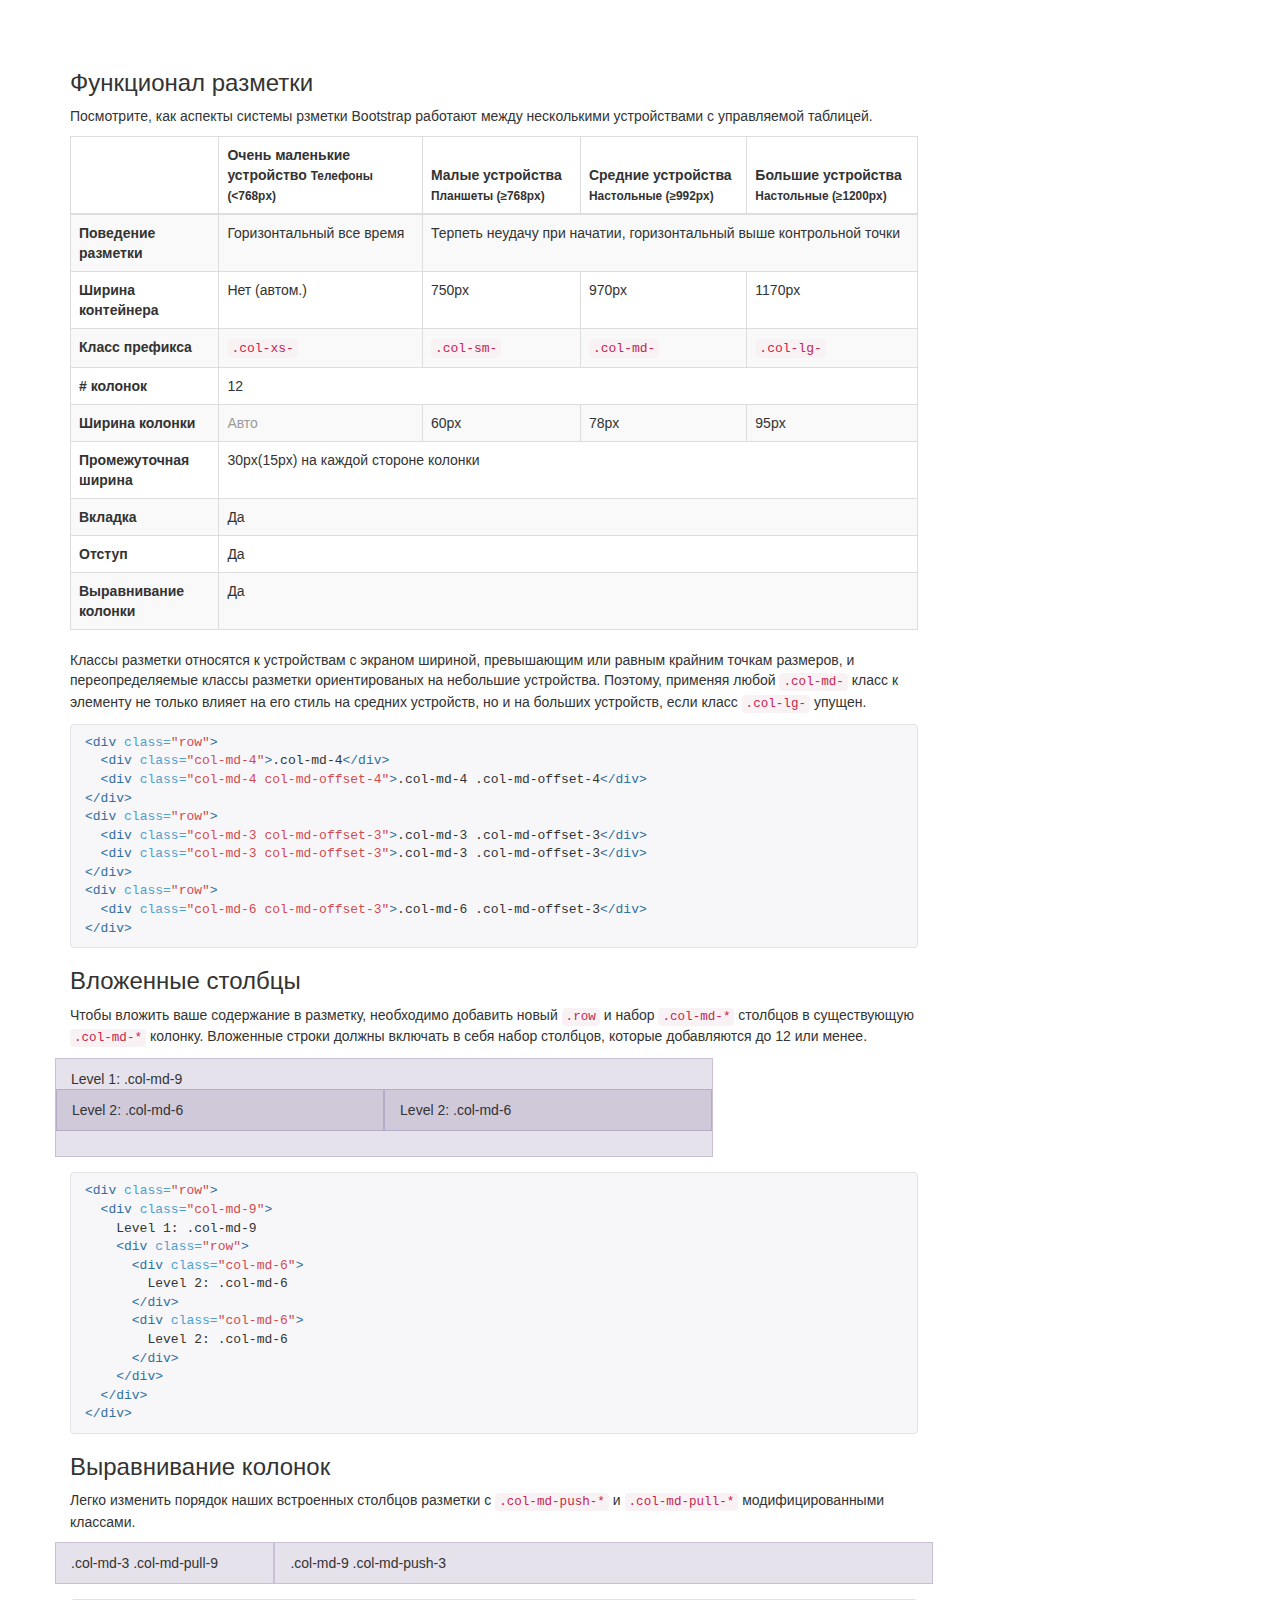
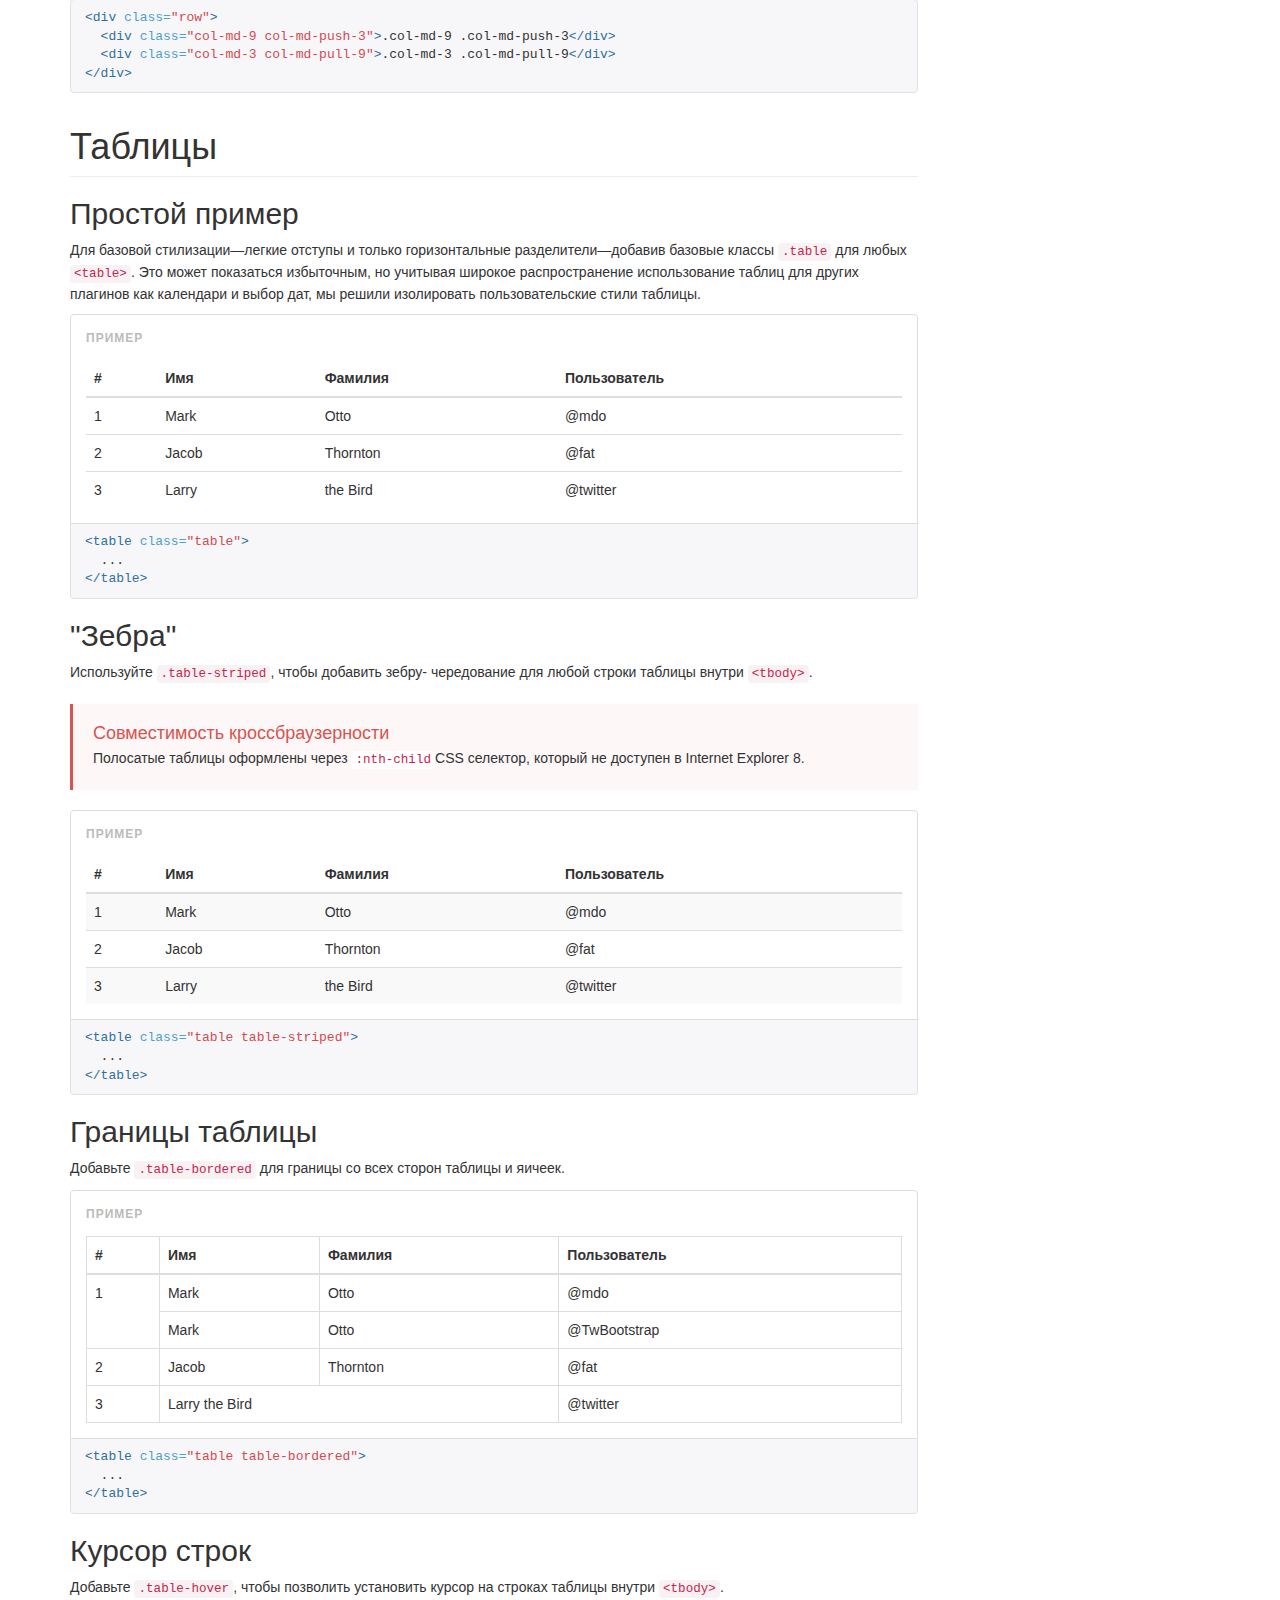
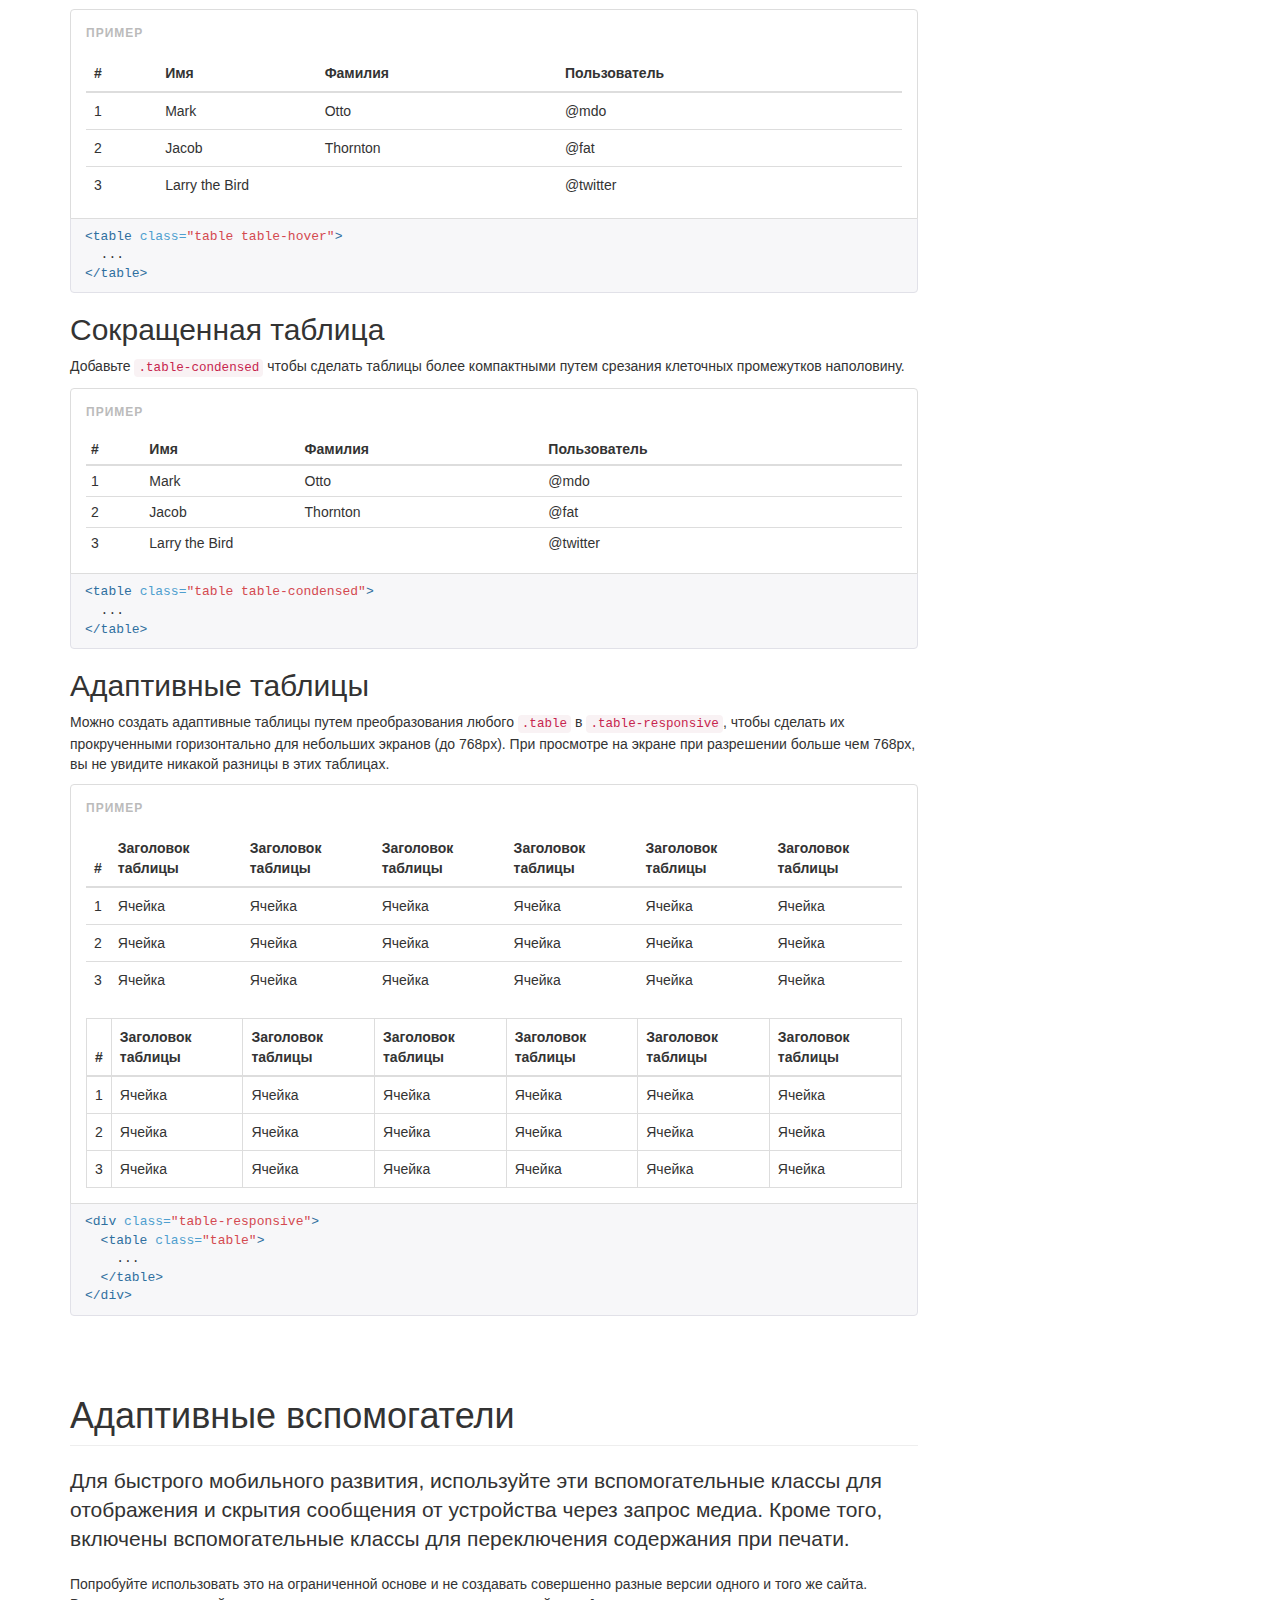
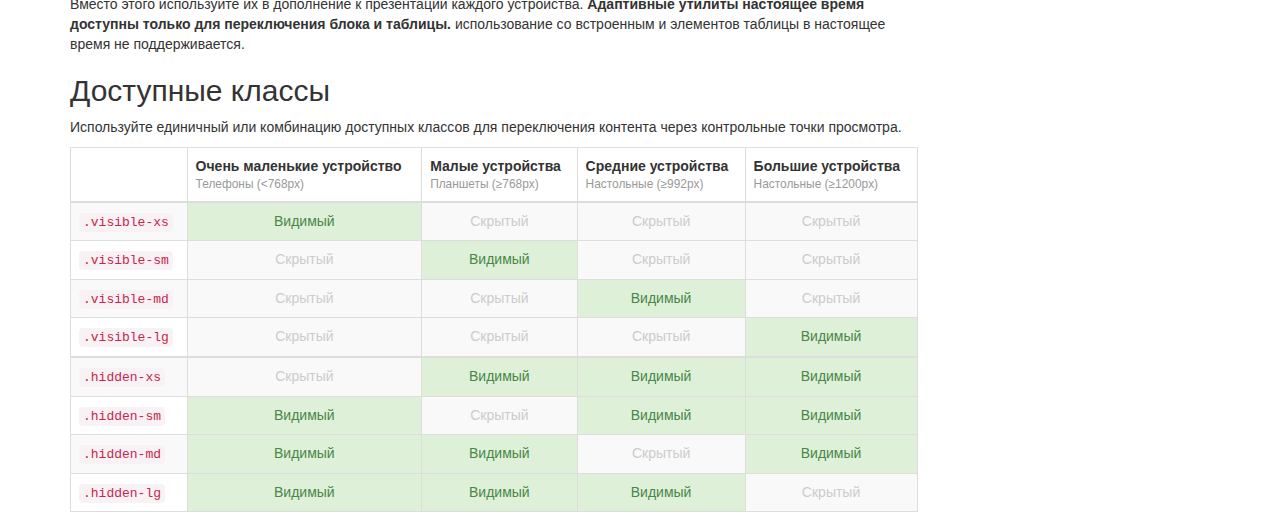
==== bootstrap_mod/example.html @ 99b9e329 "123" ====
<!DOCTYPE html>
<!-- saved from url=(0036)http://bootstrap-3.ru/css.php#tables -->
<html lang="ru"><head><meta http-equiv="Content-Type" content="text/html; charset=UTF-8">
    
    <meta http-equiv="X-UA-Compatible" content="IE=edge">
    <meta name="viewport" content="width=device-width, initial-scale=1">
    <meta name="description" content="Bootstrap 3. Документация на русском языке. Примеры сайтов и шаблоны Bootstrap. CSS, HTML, Javascript для разработчиков.">
    <meta name="keywords" content="bootstrap на русском, bootstrap 3, HTML, CSS, JS, JavaScript, фреймворк, css фреймворк, bootstrap, фронтэнд, веб разработка, web разработка">
    <meta name="author" content="Mark Otto, Jacob Thornton, and Bootstrap contributors">

    <title>
                                Bootstrap 3 · Общие настройки CSS, стилизация основных HTML элементов                                    </title>
    
    <link href="./example/bootstrap.min.css" rel="stylesheet">
    <link href="./example/docs.min.css" rel="stylesheet">
    <link href="./example/application.css" rel="stylesheet">
    
   
   
</head>

<body class="bs-docs-home">
    
    
    <header class="navbar navbar-static-top bs-docs-nav" id="top" role="banner">
        
    </header>    

    <div class="container bs-docs-container">
        <div class="row">
            <div class="col-md-9" role="main">




    <h3 id="grid-options">Функционал разметки</h3>
    <p>Посмотрите, как аспекты системы рзметки Bootstrap работают между несколькими устройствами с управляемой таблицей.</p>
    <div class="table-responsive">
        <table class="table table-bordered table-striped">
            <thead>
                <tr>
                    <th></th>
                    <th>Очень маленькие устройство <small>Телефоны  (&lt;768px)</small></th>
                    <th>Малые устройства <small>Планшеты (≥768px)</small></th>
                    <th>Средние устройства <small>Настольные (≥992px)</small></th>
                    <th>Большие устройства <small>Настольные (≥1200px)</small></th>
                </tr>
            </thead>
            <tbody>
                <tr>
                    <th>Поведение разметки</th>
                    <td>Горизонтальный все время</td>
                    <td colspan="3">Терпеть неудачу при начатии, горизонтальный выше контрольной точки</td>
                </tr>
                <tr>
                    <th>Ширина контейнера</th>
                    <td>Нет (автом.)</td>
                    <td>750px</td>
                    <td>970px</td>
                    <td>1170px</td>
                </tr>
                <tr>
                    <th>Класс префикса</th>
                    <td><code>.col-xs-</code></td>
                    <td><code>.col-sm-</code></td>
                    <td><code>.col-md-</code></td>
                    <td><code>.col-lg-</code></td>
                </tr>
                <tr>
                    <th># колонок</th>
                    <td colspan="4">12</td>
                </tr>
                <tr>
                    <th>Ширина колонки</th>
                    <td class="text-muted">Авто</td>
                    <td>60px</td>
                    <td>78px</td>
                    <td>95px</td>
                </tr>
                <tr>
                    <th>Промежуточная ширина</th>
                    <td colspan="4">30px(15px) на каждой стороне колонки</td>
                </tr>
                <tr>
                    <th>Вкладка</th>
                    <td colspan="4">Да</td>
                </tr>
                <tr>
                    <th>Отступ</th>
                    <td colspan="4">Да</td>
                </tr>
                <tr>
                    <th>Выравнивание колонки</th>
                    <td colspan="4">Да</td>
                </tr>
            </tbody>
        </table>
    </div>
    
    <p>Классы разметки относятся к устройствам с экраном шириной, превышающим или равным крайним точкам размеров, и переопределяемые классы разметки ориентированых на небольшие устройства. Поэтому, применяя любой <code>.col-md-</code> класс к элементу не только влияет на его стиль на средних устройств, но и на больших устройств, если класс <code>.col-lg-</code> упущен.</p>
    



<div class="highlight"><pre><code class="html"><span class="nt">&lt;div</span> <span class="na">class=</span><span class="s">"row"</span><span class="nt">&gt;</span>
  <span class="nt">&lt;div</span> <span class="na">class=</span><span class="s">"col-md-4"</span><span class="nt">&gt;</span>.col-md-4<span class="nt">&lt;/div&gt;</span>
  <span class="nt">&lt;div</span> <span class="na">class=</span><span class="s">"col-md-4 col-md-offset-4"</span><span class="nt">&gt;</span>.col-md-4 .col-md-offset-4<span class="nt">&lt;/div&gt;</span>
<span class="nt">&lt;/div&gt;</span>
<span class="nt">&lt;div</span> <span class="na">class=</span><span class="s">"row"</span><span class="nt">&gt;</span>
  <span class="nt">&lt;div</span> <span class="na">class=</span><span class="s">"col-md-3 col-md-offset-3"</span><span class="nt">&gt;</span>.col-md-3 .col-md-offset-3<span class="nt">&lt;/div&gt;</span>
  <span class="nt">&lt;div</span> <span class="na">class=</span><span class="s">"col-md-3 col-md-offset-3"</span><span class="nt">&gt;</span>.col-md-3 .col-md-offset-3<span class="nt">&lt;/div&gt;</span>
<span class="nt">&lt;/div&gt;</span>
<span class="nt">&lt;div</span> <span class="na">class=</span><span class="s">"row"</span><span class="nt">&gt;</span>
  <span class="nt">&lt;div</span> <span class="na">class=</span><span class="s">"col-md-6 col-md-offset-3"</span><span class="nt">&gt;</span>.col-md-6 .col-md-offset-3<span class="nt">&lt;/div&gt;</span>
<span class="nt">&lt;/div&gt;</span>
</code></pre></div>

    <h3 id="grid-nesting">Вложенные столбцы</h3>
    <p>Чтобы вложить ваше содержание в разметку, необходимо добавить новый <code>.row</code> и набор <code>.col-md-*</code> столбцов в существующую <code>.col-md-*</code> колонку. Вложенные строки должны включать в себя набор столбцов, которые добавляются до 12 или менее.</p>
    <div class="row show-grid">
        <div class="col-md-9">Level 1: .col-md-9
            <div class="row show-grid">
                <div class="col-md-6">Level 2: .col-md-6</div>
                <div class="col-md-6">Level 2: .col-md-6</div>
            </div>
        </div>
    </div>
<div class="highlight"><pre><code class="html"><span class="nt">&lt;div</span> <span class="na">class=</span><span class="s">"row"</span><span class="nt">&gt;</span>
  <span class="nt">&lt;div</span> <span class="na">class=</span><span class="s">"col-md-9"</span><span class="nt">&gt;</span>
    Level 1: .col-md-9
    <span class="nt">&lt;div</span> <span class="na">class=</span><span class="s">"row"</span><span class="nt">&gt;</span>
      <span class="nt">&lt;div</span> <span class="na">class=</span><span class="s">"col-md-6"</span><span class="nt">&gt;</span>
        Level 2: .col-md-6
      <span class="nt">&lt;/div&gt;</span>
      <span class="nt">&lt;div</span> <span class="na">class=</span><span class="s">"col-md-6"</span><span class="nt">&gt;</span>
        Level 2: .col-md-6
      <span class="nt">&lt;/div&gt;</span>
    <span class="nt">&lt;/div&gt;</span>
  <span class="nt">&lt;/div&gt;</span>
<span class="nt">&lt;/div&gt;</span>
</code></pre></div>

    <h3 id="grid-column-ordering">Выравнивание колонок</h3>
    <p>Легко изменить порядок наших встроенных столбцов разметки с <code>.col-md-push-*</code> и <code>.col-md-pull-*</code> модифицированными классами.</p>
    <div class="row show-grid">
        <div class="col-md-9 col-md-push-3">.col-md-9 .col-md-push-3</div>
        <div class="col-md-3 col-md-pull-9">.col-md-3 .col-md-pull-9</div>
    </div>

<div class="highlight"><pre><code class="html"><span class="nt">&lt;div</span> <span class="na">class=</span><span class="s">"row"</span><span class="nt">&gt;</span>
  <span class="nt">&lt;div</span> <span class="na">class=</span><span class="s">"col-md-9 col-md-push-3"</span><span class="nt">&gt;</span>.col-md-9 .col-md-push-3<span class="nt">&lt;/div&gt;</span>
  <span class="nt">&lt;div</span> <span class="na">class=</span><span class="s">"col-md-3 col-md-pull-9"</span><span class="nt">&gt;</span>.col-md-3 .col-md-pull-9<span class="nt">&lt;/div&gt;</span>
<span class="nt">&lt;/div&gt;</span>
</code></pre></div>

   

   


<!-- Tables
================================================== -->
<div class="bs-docs-section">
  <h1 id="tables" class="page-header">Таблицы</h1>

  <h2 id="tables-example">Простой пример</h2>
  <p>Для базовой стилизации—легкие отступы и только горизонтальные разделители—добавив базовые классы <code>.table</code> для любых <code>&lt;table&gt;</code>.  Это может показаться избыточным, но учитывая широкое распространение использование таблиц для других плагинов как календари и выбор дат, мы решили изолировать пользовательские стили таблицы.</p>
  <div class="bs-example">
    <table class="table">
      <thead>
        <tr>
          <th>#</th>
          <th>Имя</th>
          <th>Фамилия</th>
          <th>Пользователь</th>
        </tr>
      </thead>
      <tbody>
        <tr>
          <td>1</td>
          <td>Mark</td>
          <td>Otto</td>
          <td>@mdo</td>
        </tr>
        <tr>
          <td>2</td>
          <td>Jacob</td>
          <td>Thornton</td>
          <td>@fat</td>
        </tr>
        <tr>
          <td>3</td>
          <td>Larry</td>
          <td>the Bird</td>
          <td>@twitter</td>
        </tr>
      </tbody>
    </table>
  </div><!-- /example -->
<div class="highlight"><pre><code class="html"><span class="nt">&lt;table</span> <span class="na">class=</span><span class="s">"table"</span><span class="nt">&gt;</span>
  ...
<span class="nt">&lt;/table&gt;</span>
</code></pre></div>


  <h2 id="tables-striped">"Зебра"</h2>
  <p>Используйте <code>.table-striped</code>, чтобы добавить зебру- чередование для любой строки таблицы внутри <code>&lt;tbody&gt;</code>.</p>
  <div class="bs-callout bs-callout-danger">
    <h4>Совместимость кроссбраузерности</h4>
    <p>Полосатые таблицы оформлены через <code>:nth-child</code>CSS селектор, который не доступен в Internet Explorer 8.</p>
  </div>
  <div class="bs-example">
    <table class="table table-striped">
      <thead>
        <tr>
          <th>#</th>
          <th>Имя</th>
          <th>Фамилия</th>
          <th>Пользователь</th>
        </tr>
      </thead>
      <tbody>
        <tr>
          <td>1</td>
          <td>Mark</td>
          <td>Otto</td>
          <td>@mdo</td>
        </tr>
        <tr>
          <td>2</td>
          <td>Jacob</td>
          <td>Thornton</td>
          <td>@fat</td>
        </tr>
        <tr>
          <td>3</td>
          <td>Larry</td>
          <td>the Bird</td>
          <td>@twitter</td>
        </tr>
      </tbody>
    </table>
  </div><!-- /example -->
<div class="highlight"><pre><code class="html"><span class="nt">&lt;table</span> <span class="na">class=</span><span class="s">"table table-striped"</span><span class="nt">&gt;</span>
  ...
<span class="nt">&lt;/table&gt;</span>
</code></pre></div>


  <h2 id="tables-bordered">Границы таблицы</h2>
  <p>Добавьте <code>.table-bordered</code> для границы со всех сторон таблицы и яичеек.</p>
  <div class="bs-example">
    <table class="table table-bordered">
      <thead>
        <tr>
          <th>#</th>
          <th>Имя</th>
          <th>Фамилия</th>
          <th>Пользователь</th>
        </tr>
      </thead>
      <tbody>
        <tr>
          <td rowspan="2">1</td>
          <td>Mark</td>
          <td>Otto</td>
          <td>@mdo</td>
        </tr>
        <tr>
          <td>Mark</td>
          <td>Otto</td>
          <td>@TwBootstrap</td>
        </tr>
        <tr>
          <td>2</td>
          <td>Jacob</td>
          <td>Thornton</td>
          <td>@fat</td>
        </tr>
        <tr>
          <td>3</td>
          <td colspan="2">Larry the Bird</td>
          <td>@twitter</td>
        </tr>
      </tbody>
    </table>
  </div><!-- /example -->
<div class="highlight"><pre><code class="html"><span class="nt">&lt;table</span> <span class="na">class=</span><span class="s">"table table-bordered"</span><span class="nt">&gt;</span>
  ...
<span class="nt">&lt;/table&gt;</span>
</code></pre></div>


  <h2 id="tables-hover-rows">Курсор строк</h2>
  <p>Добавьте <code>.table-hover</code>, чтобы позволить установить курсор на строках таблицы внутри <code>&lt;tbody&gt;</code>.</p>
  <div class="bs-example">
    <table class="table table-hover">
      <thead>
        <tr>
          <th>#</th>
          <th>Имя</th>
          <th>Фамилия</th>
          <th>Пользователь</th>
        </tr>
      </thead>
      <tbody>
        <tr>
          <td>1</td>
          <td>Mark</td>
          <td>Otto</td>
          <td>@mdo</td>
        </tr>
        <tr>
          <td>2</td>
          <td>Jacob</td>
          <td>Thornton</td>
          <td>@fat</td>
        </tr>
        <tr>
          <td>3</td>
          <td colspan="2">Larry the Bird</td>
          <td>@twitter</td>
        </tr>
      </tbody>
    </table>
  </div><!-- /example -->
<div class="highlight"><pre><code class="html"><span class="nt">&lt;table</span> <span class="na">class=</span><span class="s">"table table-hover"</span><span class="nt">&gt;</span>
  ...
<span class="nt">&lt;/table&gt;</span>
</code></pre></div>


  <h2 id="tables-condensed">Сокращенная таблица</h2>
  <p>Добавьте <code>.table-condensed</code> чтобы сделать таблицы более компактными путем срезания клеточных промежутков наполовину.</p>
  <div class="bs-example">
    <table class="table table-condensed">
      <thead>
        <tr>
          <th>#</th>
          <th>Имя</th>
          <th>Фамилия</th>
          <th>Пользователь</th>
        </tr>
      </thead>
      <tbody>
        <tr>
          <td>1</td>
          <td>Mark</td>
          <td>Otto</td>
          <td>@mdo</td>
        </tr>
        <tr>
          <td>2</td>
          <td>Jacob</td>
          <td>Thornton</td>
          <td>@fat</td>
        </tr>
        <tr>
          <td>3</td>
          <td colspan="2">Larry the Bird</td>
          <td>@twitter</td>
        </tr>
      </tbody>
    </table>
  </div><!-- /example -->
<div class="highlight"><pre><code class="html"><span class="nt">&lt;table</span> <span class="na">class=</span><span class="s">"table table-condensed"</span><span class="nt">&gt;</span>
  ...
<span class="nt">&lt;/table&gt;</span>
</code></pre></div>





  <h2 id="tables-responsive">Адаптивные таблицы</h2>
  <p>Можно создать адаптивные таблицы путем преобразования любого <code>.table</code> в <code>.table-responsive</code>, чтобы сделать их прокрученными горизонтально для небольших экранов (до 768px). При просмотре на экране при разрешении больше чем 768px, вы не увидите никакой разницы в этих таблицах.</p>
  <div class="bs-example">
    <div class="table-responsive">
      <table class="table">
        <thead>
          <tr>
            <th>#</th>
            <th>Заголовок таблицы</th>
            <th>Заголовок таблицы</th>
            <th>Заголовок таблицы</th>
            <th>Заголовок таблицы</th>
            <th>Заголовок таблицы</th>
            <th>Заголовок таблицы</th>
          </tr>
        </thead>
        <tbody>
          <tr>
            <td>1</td>
            <td>Ячейка</td>
            <td>Ячейка</td>
            <td>Ячейка</td>
            <td>Ячейка</td>
            <td>Ячейка</td>
            <td>Ячейка</td>
          </tr>
          <tr>
            <td>2</td>
            <td>Ячейка</td>
            <td>Ячейка</td>
            <td>Ячейка</td>
            <td>Ячейка</td>
            <td>Ячейка</td>
            <td>Ячейка</td>
          </tr>
          <tr>
            <td>3</td>
            <td>Ячейка</td>
            <td>Ячейка</td>
            <td>Ячейка</td>
            <td>Ячейка</td>
            <td>Ячейка</td>
            <td>Ячейка</td>
          </tr>
        </tbody>
      </table>
    </div><!-- /.table-responsive -->

    <div class="table-responsive">
      <table class="table table-bordered">
        <thead>
          <tr>
            <th>#</th>
            <th>Заголовок таблицы</th>
            <th>Заголовок таблицы</th>
            <th>Заголовок таблицы</th>
            <th>Заголовок таблицы</th>
            <th>Заголовок таблицы</th>
            <th>Заголовок таблицы</th>
          </tr>
        </thead>
        <tbody>
          <tr>
            <td>1</td>
            <td>Ячейка</td>
            <td>Ячейка</td>
            <td>Ячейка</td>
            <td>Ячейка</td>
            <td>Ячейка</td>
            <td>Ячейка</td>
          </tr>
          <tr>
            <td>2</td>
            <td>Ячейка</td>
            <td>Ячейка</td>
            <td>Ячейка</td>
            <td>Ячейка</td>
            <td>Ячейка</td>
            <td>Ячейка</td>
          </tr>
          <tr>
            <td>3</td>
            <td>Ячейка</td>
            <td>Ячейка</td>
            <td>Ячейка</td>
            <td>Ячейка</td>
            <td>Ячейка</td>
            <td>Ячейка</td>
          </tr>
        </tbody>
      </table>
    </div><!-- /.table-responsive -->
  </div><!-- /example -->
<div class="highlight"><pre><code class="html"><span class="nt">&lt;div</span> <span class="na">class=</span><span class="s">"table-responsive"</span><span class="nt">&gt;</span>
  <span class="nt">&lt;table</span> <span class="na">class=</span><span class="s">"table"</span><span class="nt">&gt;</span>
    ...
  <span class="nt">&lt;/table&gt;</span>
<span class="nt">&lt;/div&gt;</span>
</code></pre></div>
</div>




<!-- Responsive utilities
================================================== -->
<div class="bs-docs-section">
  <h1 id="responsive-utilities" class="page-header">Адаптивные вспомогатели</h1>

  <p class="lead">Для быстрого мобильного развития, используйте эти вспомогательные классы для отображения и скрытия сообщения от устройства через запрос медиа. Кроме того, включены вспомогательные классы для переключения содержания при печати.</p>
  <p>Попробуйте использовать это на ограниченной основе и не создавать совершенно разные версии одного и того же сайта. Вместо этого используйте их в дополнение к презентации каждого устройства. <strong>Адаптивные утилиты настоящее время доступны только для переключения блока и таблицы.</strong> использование со встроенным и элементов таблицы в настоящее время не поддерживается.</p>


  <h2 id="responsive-utilities-classes">Доступные классы</h2>
  <p>Используйте единичный или комбинацию доступных классов для переключения контента через контрольные точки просмотра.</p>
  <div class="table-responsive">
    <table class="table table-bordered table-striped responsive-utilities">
      <thead>
        <tr>
          <th></th>
          <th>
            Очень маленькие устройство <small>Телефоны  (&lt;768px)</small>         </th>
          <th>
            Малые устройства
         <small>Планшеты (≥768px)</small>
          </th>
          <th>
            Средние устройства
        <small>Настольные (≥992px)</small>
          </th>
          <th>
            Большие устройства
       <small>Настольные (≥1200px)</small>
          </th>
        </tr>
      </thead>
      <tbody>
        <tr>
          <th><code>.visible-xs</code></th>
          <td class="is-visible">Видимый</td>
          <td class="is-hidden">Скрытый</td>
          <td class="is-hidden">Скрытый</td>
          <td class="is-hidden">Скрытый</td>
        </tr>
        <tr>
          <th><code>.visible-sm</code></th>
          <td class="is-hidden">Скрытый</td>
          <td class="is-visible">Видимый</td>
          <td class="is-hidden">Скрытый</td>
          <td class="is-hidden">Скрытый</td>
        </tr>
        <tr>
          <th><code>.visible-md</code></th>
          <td class="is-hidden">Скрытый</td>
          <td class="is-hidden">Скрытый</td>
          <td class="is-visible">Видимый</td>
          <td class="is-hidden">Скрытый</td>
        </tr>
        <tr>
          <th><code>.visible-lg</code></th>
          <td class="is-hidden">Скрытый</td>
          <td class="is-hidden">Скрытый</td>
          <td class="is-hidden">Скрытый</td>
          <td class="is-visible">Видимый</td>
        </tr>
      </tbody>
      <tbody>
        <tr>
          <th><code>.hidden-xs</code></th>
          <td class="is-hidden">Скрытый</td>
          <td class="is-visible">Видимый</td>
          <td class="is-visible">Видимый</td>
          <td class="is-visible">Видимый</td>
        </tr>
        <tr>
          <th><code>.hidden-sm</code></th>
          <td class="is-visible">Видимый</td>
          <td class="is-hidden">Скрытый</td>
          <td class="is-visible">Видимый</td>
          <td class="is-visible">Видимый</td>
        </tr>
        <tr>
          <th><code>.hidden-md</code></th>
          <td class="is-visible">Видимый</td>
          <td class="is-visible">Видимый</td>
          <td class="is-hidden">Скрытый</td>
          <td class="is-visible">Видимый</td>
        </tr>
        <tr>
          <th><code>.hidden-lg</code></th>
          <td class="is-visible">Видимый</td>
          <td class="is-visible">Видимый</td>
          <td class="is-visible">Видимый</td>
          <td class="is-hidden">Скрытый</td>
        </tr>
      </tbody>
    </table>
  </div>
 

</div>





<!-- Comments ================================================== -->
           </div>
            


        </div>
    </div>
    

    <script src="./example/jquery.min.js"></script>
    <script src="./example/bootstrap.min.js"></script>
    <script src="./example/docs.min.js"></script>
    <script src="./example/scripts.js"></script>
    <script>var __configBridge = {"autoprefixerBrowsers":["Android 2.3","Android >= 4","Chrome >= 20","Firefox >= 24","Explorer >= 8","iOS >= 6","Opera >= 12","Safari >= 6"],"jqueryCheck":["if (typeof jQuery === 'undefined') {","  throw new Error('Bootstrap\\'s JavaScript requires jQuery')","}\n"],"jqueryVersionCheck":["+function ($) {","  'use strict';","  var version = $.fn.jquery.split(' ')[0].split('.')","  if ((version[0] < 2 && version[1] < 9) || (version[0] == 1 && version[1] == 9 && version[2] < 1)) {","    throw new Error('Bootstrap\\'s JavaScript requires jQuery version 1.9.1 or higher')","  }","}(jQuery);\n\n"]}</script>
    <!-- Yandex.Metrika counter -->


</body></html>
---- bootstrap_mod/example/application.css ----
/* Карусели для баннеров */
.banners-nav{
	width: 200px;
	height: 300px;
    margin: auto;
	margin-bottom: 20px;
}
.banners-top{
	width: 300px;
	height: 250px;
    margin: auto;
}

.banners-bottom{
	width: 240px;
	height: 400px;
    margin: auto;
	margin-top: 40px;
}
.no-padding{
	padding: 0;
}

@media (max-width: 560px){
	.col-xs-6{
		width: 100%;
	}
	.banners-nav{
		display:none!important;
	}
}

@media (min-width: 768px){
	.bs-docs-header {
		padding: 30px 15px;
	}
}

@media (max-width: 767px){
	.bs-docs-header {
		padding-top: 60px;
		padding-bottom: 60px;
	}

}
/* Подчеркивание в sidebar */
.nav .divider {
	height: 1px;
	margin: 9px 0;
	overflow: hidden;
	background-color: #e5e5e5;
}
/* Отмена скрытия ссылки "наверх" в sidebar */
.back-to-top {
	display: block;
	margin-bottom: 15px;
}
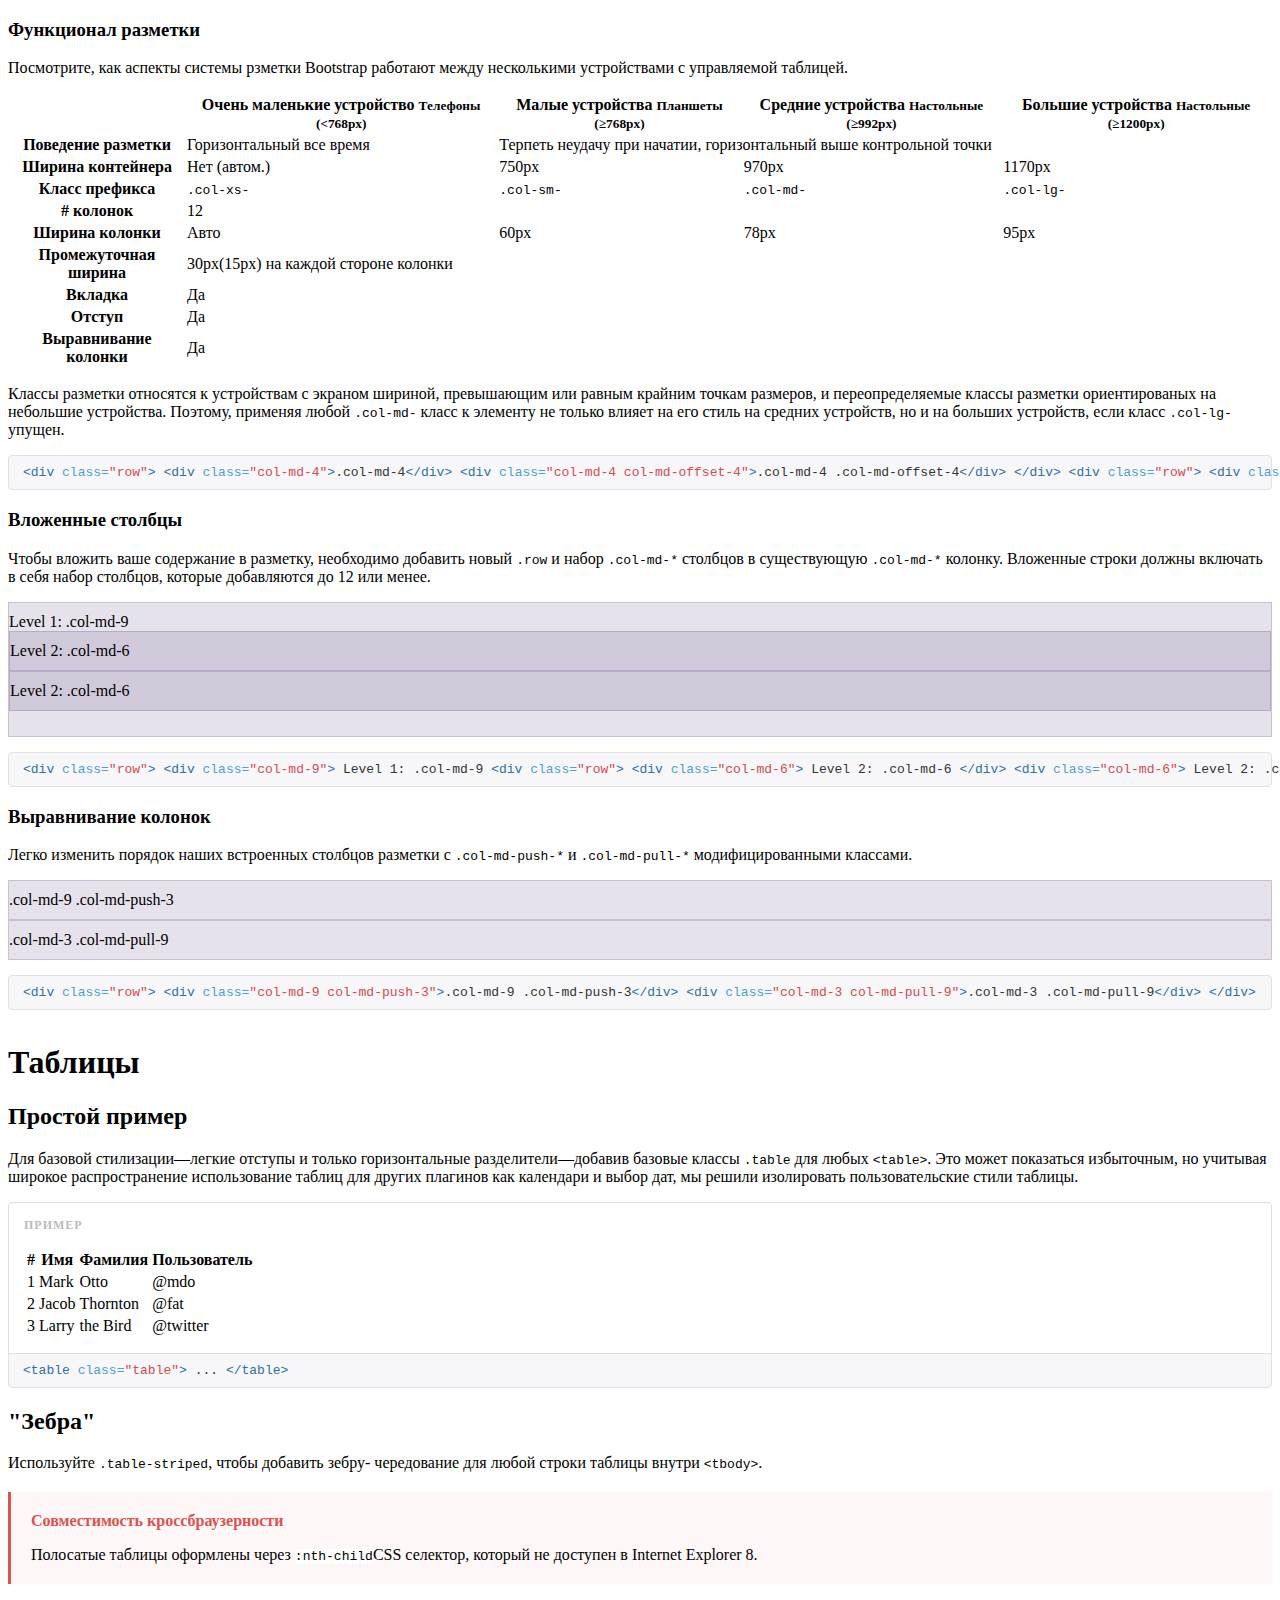
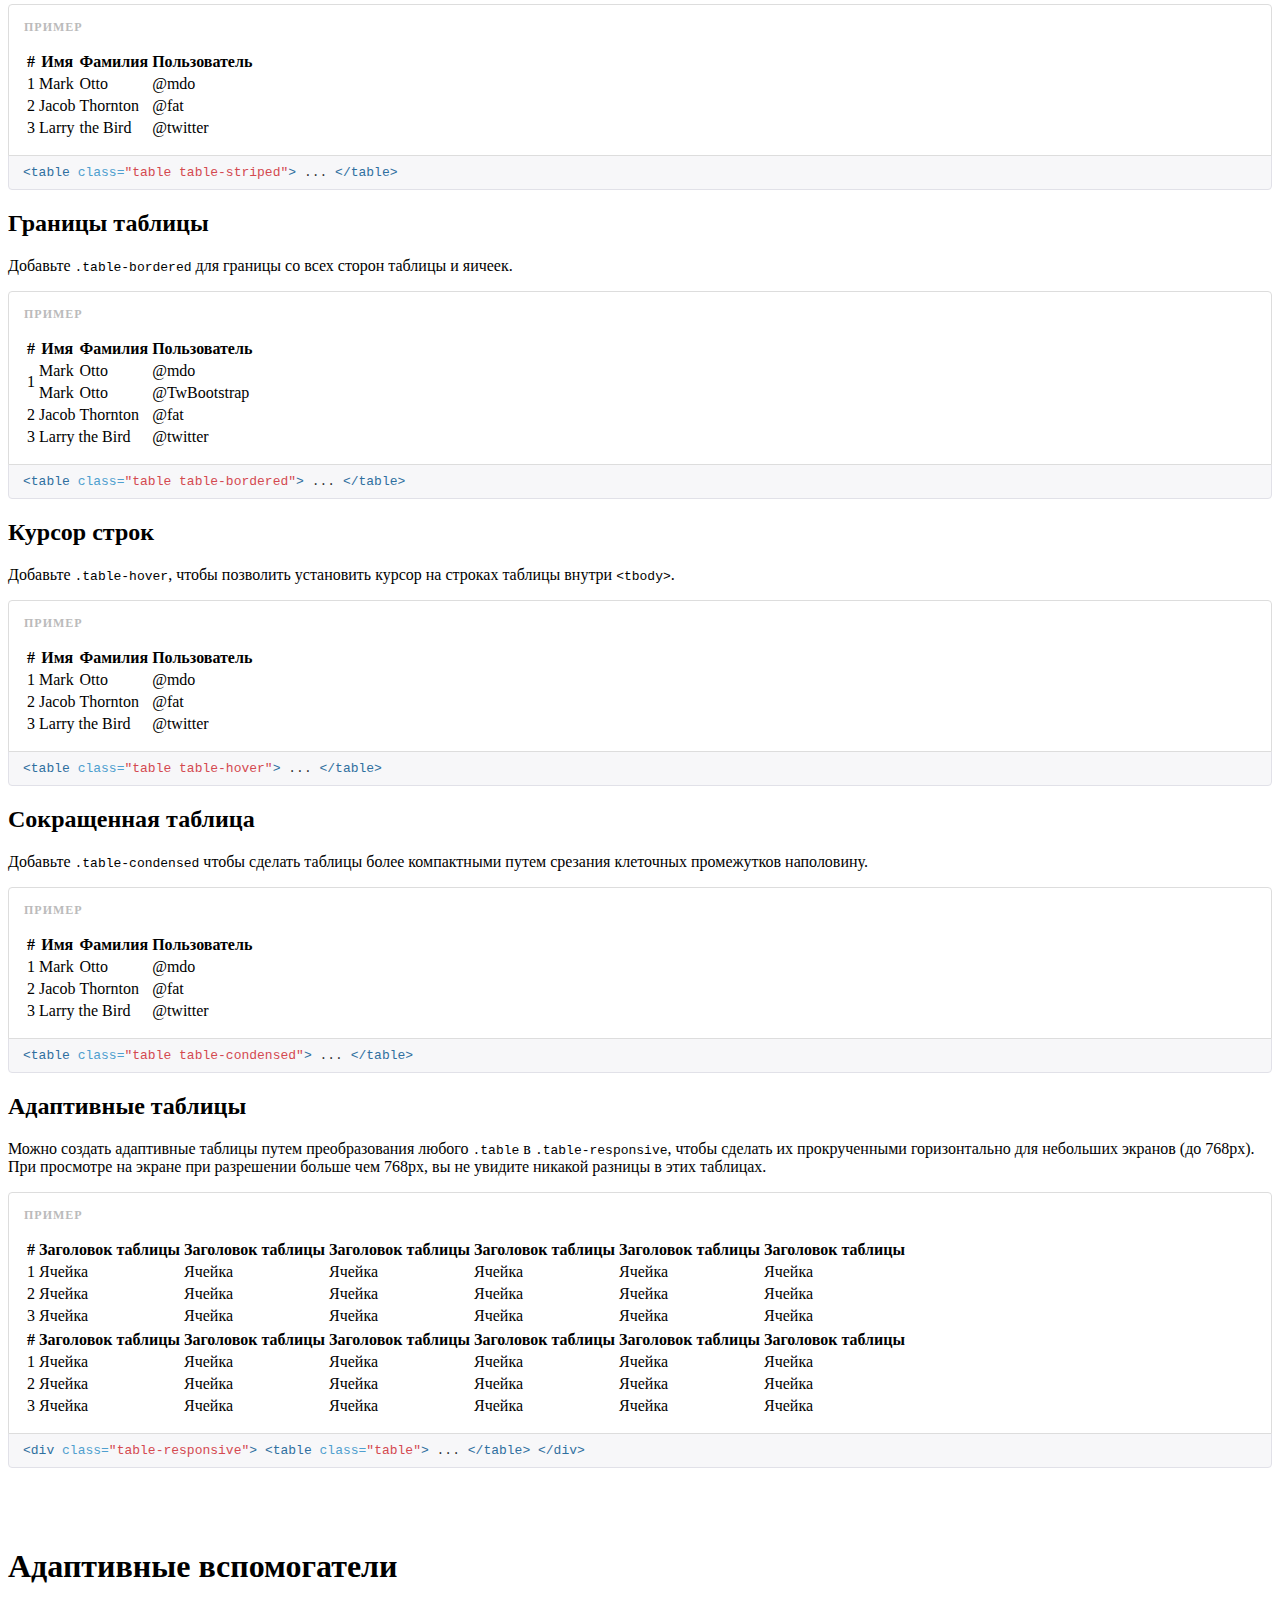
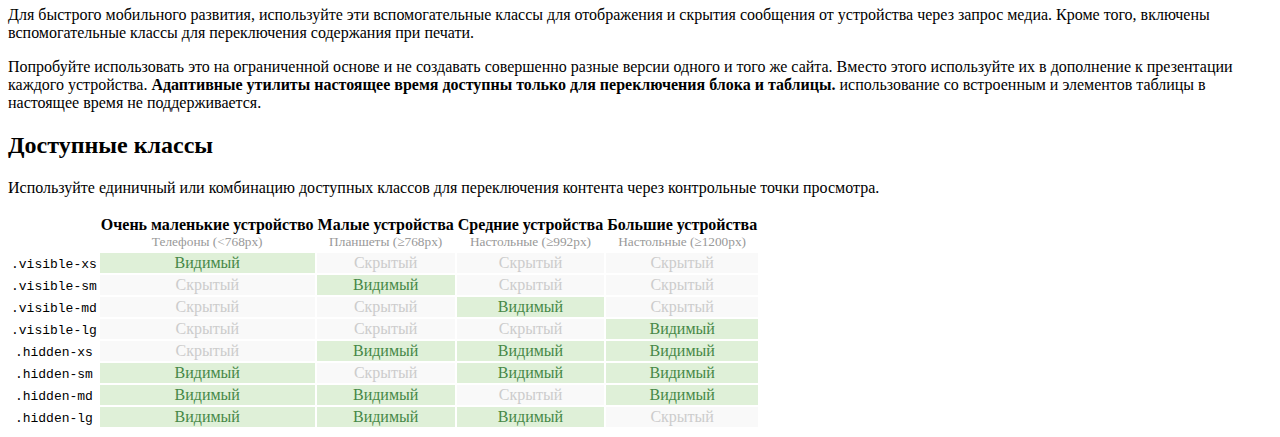
==== commit a1b9ed6b: "123" ====
--- a/bootstrap_mod/example.html
+++ b/bootstrap_mod/example.html
@@ -2,22 +2,17 @@
 <!-- saved from url=(0036)http://bootstrap-3.ru/css.php#tables -->
 <html lang="ru"><head><meta http-equiv="Content-Type" content="text/html; charset=UTF-8">
     
-    <meta http-equiv="X-UA-Compatible" content="IE=edge">
-    <meta name="viewport" content="width=device-width, initial-scale=1">
-    <meta name="description" content="Bootstrap 3. Документация на русском языке. Примеры сайтов и шаблоны Bootstrap. CSS, HTML, Javascript для разработчиков.">
-    <meta name="keywords" content="bootstrap на русском, bootstrap 3, HTML, CSS, JS, JavaScript, фреймворк, css фреймворк, bootstrap, фронтэнд, веб разработка, web разработка">
-    <meta name="author" content="Mark Otto, Jacob Thornton, and Bootstrap contributors">
-
-    <title>
-                                Bootstrap 3 · Общие настройки CSS, стилизация основных HTML элементов                                    </title>
-    
-    <link href="./example/bootstrap.min.css" rel="stylesheet">
-    <link href="./example/docs.min.css" rel="stylesheet">
-    <link href="./example/application.css" rel="stylesheet">
+   
+    <title>123231321 </title>
+    
+    
     
    
    
 </head>
+    <link href="./example/bootstrap.css" rel="stylesheet">
+    <link href="./example/docs.min.css" rel="stylesheet">
+    <link href="./example/application.css" rel="stylesheet">
 
 <body class="bs-docs-home">
     
